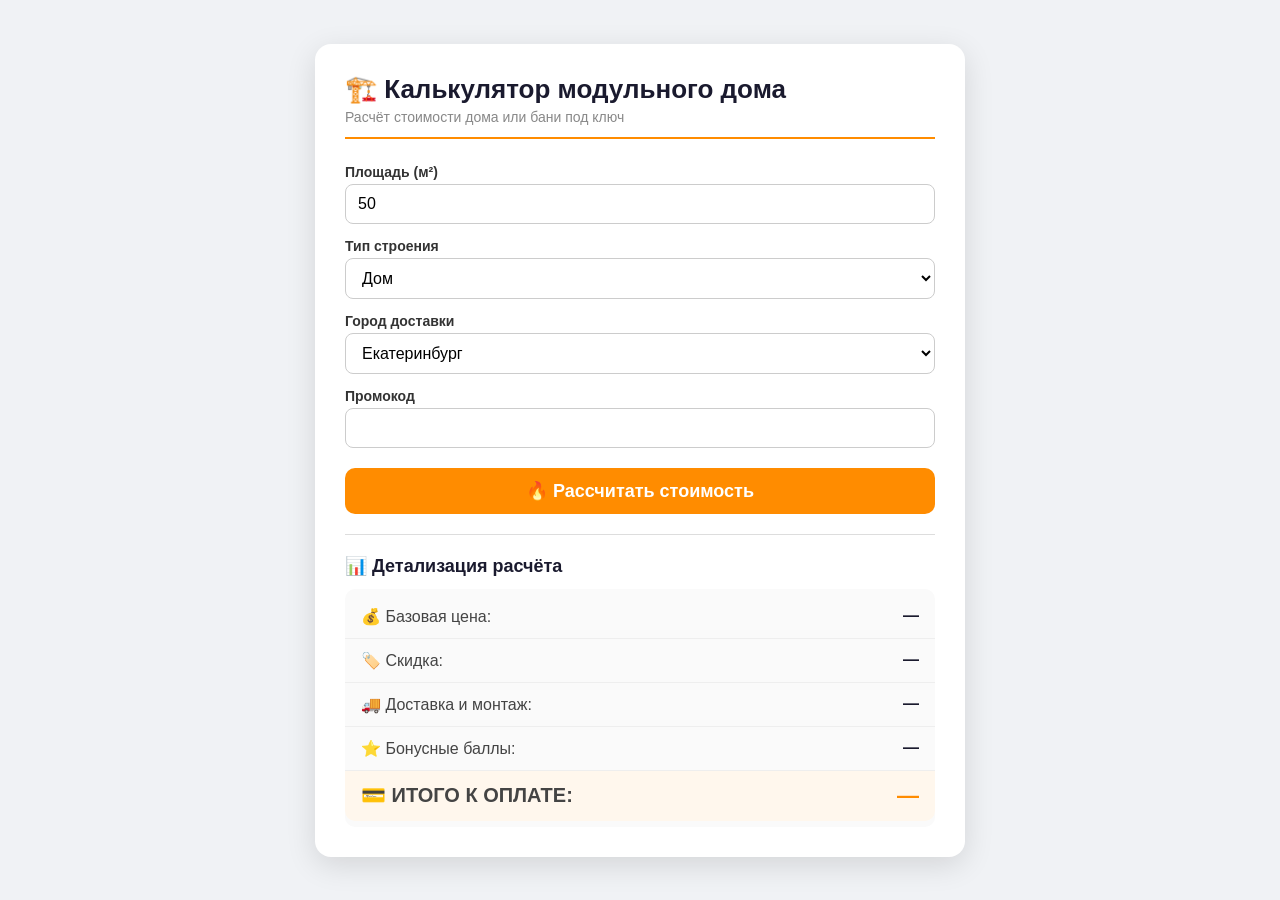
==== Frontend/wwwroot/index.html @ 31e09d64 "semi-final" ====
<!DOCTYPE html>
<html lang="ru">
<head>
    <meta charset="UTF-8" />
    <meta name="viewport" content="width=device-width, initial-scale=1.0" />
    <title>Калькулятор модульного дома</title>
    <link rel="stylesheet" href="style.css" />
</head>
<body>
    <div class="container">
        <h1>🏗️ Калькулятор модульного дома</h1>
        <p class="subtitle">Расчёт стоимости дома или бани под ключ</p>

        <div class="form-group">
            <label>Площадь (м²)</label>
            <input type="number" id="area" value="50" />
        </div>

        <div class="form-group">
            <label>Тип строения</label>
            <select id="type">
                <option value="Дом">Дом</option>
                <option value="Баня">Баня</option>
            </select>
        </div>

        <div class="form-group">
            <label>Город доставки</label>
            <select id="city">
                <option value="Екатеринбург">Екатеринбург</option>
                <option value="Нижний Тагил">Нижний Тагил</option>
                <option value="Каменск-Уральский">Каменск-Уральский</option>
                <option value="Первоуральск">Первоуральск</option>
                <option value="Серов">Серов</option>
                <option value="Новоуральск">Новоуральск</option>
                <option value="Пермь">Пермь</option>
            </select>
        </div>

        <div class="form-group">
            <label>Промокод</label>
            <input type="text" id="promo" value="" />
        </div>

        <button id="calculateBtn">🔥 Рассчитать стоимость</button>

        <hr />
        <h3>📊 Детализация расчёта</h3>
        <div id="result">
            <div class="result-item">
                <span>💰 Базовая цена:</span>
                <span id="basePrice">—</span>
            </div>
            <div class="result-item">
                <span>🏷️ Скидка:</span>
                <span id="discountPercent">—</span>
            </div>
            <div class="result-item">
                <span>🚚 Доставка и монтаж:</span>
                <span id="delivery">—</span>
            </div>
            <div class="result-item">
                <span>⭐ Бонусные баллы:</span>
                <span id="bonus">—</span>
            </div>
            <div class="result-item total">
                <span>💳 ИТОГО К ОПЛАТЕ:</span>
                <span id="total">—</span>
            </div>
        </div>
    </div>

    <script src="script.js"></script>
</body>
</html>
---- Frontend/wwwroot/style.css ----
* {
    box-sizing: border-box;
    margin: 0;
    padding: 0;
}

body {
    font-family: 'Segoe UI', Tahoma, Geneva, Verdana, sans-serif;
    background: #f0f2f5;
    display: flex;
    justify-content: center;
    align-items: center;
    min-height: 100vh;
    padding: 20px;
}

.container {
    max-width: 650px;
    width: 100%;
    background: white;
    padding: 30px;
    border-radius: 16px;
    box-shadow: 0 8px 30px rgba(0, 0, 0, 0.12);
}

h1 {
    font-size: 26px;
    color: #1a1a2e;
    margin-bottom: 4px;
}

.subtitle {
    color: #888;
    font-size: 14px;
    margin-bottom: 25px;
    border-bottom: 2px solid #ff8c00;
    padding-bottom: 12px;
}

h3 {
    font-size: 18px;
    margin: 20px 0 12px 0;
    color: #1a1a2e;
}

hr {
    border: none;
    border-top: 1px solid #ddd;
    margin: 20px 0;
}

.form-group {
    margin-bottom: 14px;
}

.form-group label {
    display: block;
    font-weight: 600;
    font-size: 14px;
    color: #333;
    margin-bottom: 4px;
}

.form-group input {
    width: 100%;
    padding: 10px 12px;
    border: 1px solid #ccc;
    border-radius: 8px;
    font-size: 16px;
    transition: border 0.2s;
}

.form-group input:focus {
    border-color: #ff8c00;
    outline: none;
    box-shadow: 0 0 0 3px rgba(255, 140, 0, 0.15);
}

.form-group select {
    width: 100%;
    padding: 10px 12px;
    border: 1px solid #ccc;
    border-radius: 8px;
    font-size: 16px;
    background: white;
    transition: border 0.2s;
    appearance: auto;
    cursor: pointer;
}

.form-group select:focus {
    border-color: #ff8c00;
    outline: none;
    box-shadow: 0 0 0 3px rgba(255, 140, 0, 0.15);
}

button {
    width: 100%;
    padding: 12px;
    background: #ff8c00;
    color: white;
    font-weight: 700;
    font-size: 18px;
    border: none;
    border-radius: 10px;
    cursor: pointer;
    transition: background 0.2s, transform 0.1s;
    margin-top: 6px;
}

button:hover {
    background: #e67e00;
}

button:active {
    transform: scale(0.98);
}

#result {
    background: #fafafa;
    border-radius: 10px;
    padding: 6px 0;
}

.result-item {
    display: flex;
    justify-content: space-between;
    padding: 12px 16px;
    border-bottom: 1px solid #eee;
    font-size: 16px;
}

.result-item:last-child {
    border-bottom: none;
}

.result-item span:first-child {
    color: #444;
}

.result-item span:last-child {
    font-weight: 600;
    color: #1a1a2e;
}

.result-item.total {
    background: #fff7ed;
    border-radius: 0 0 10px 10px;
    font-size: 20px;
    font-weight: 700;
    color: #ff8c00;
}

.result-item.total span:last-child {
    color: #ff8c00;
    font-size: 22px;
}
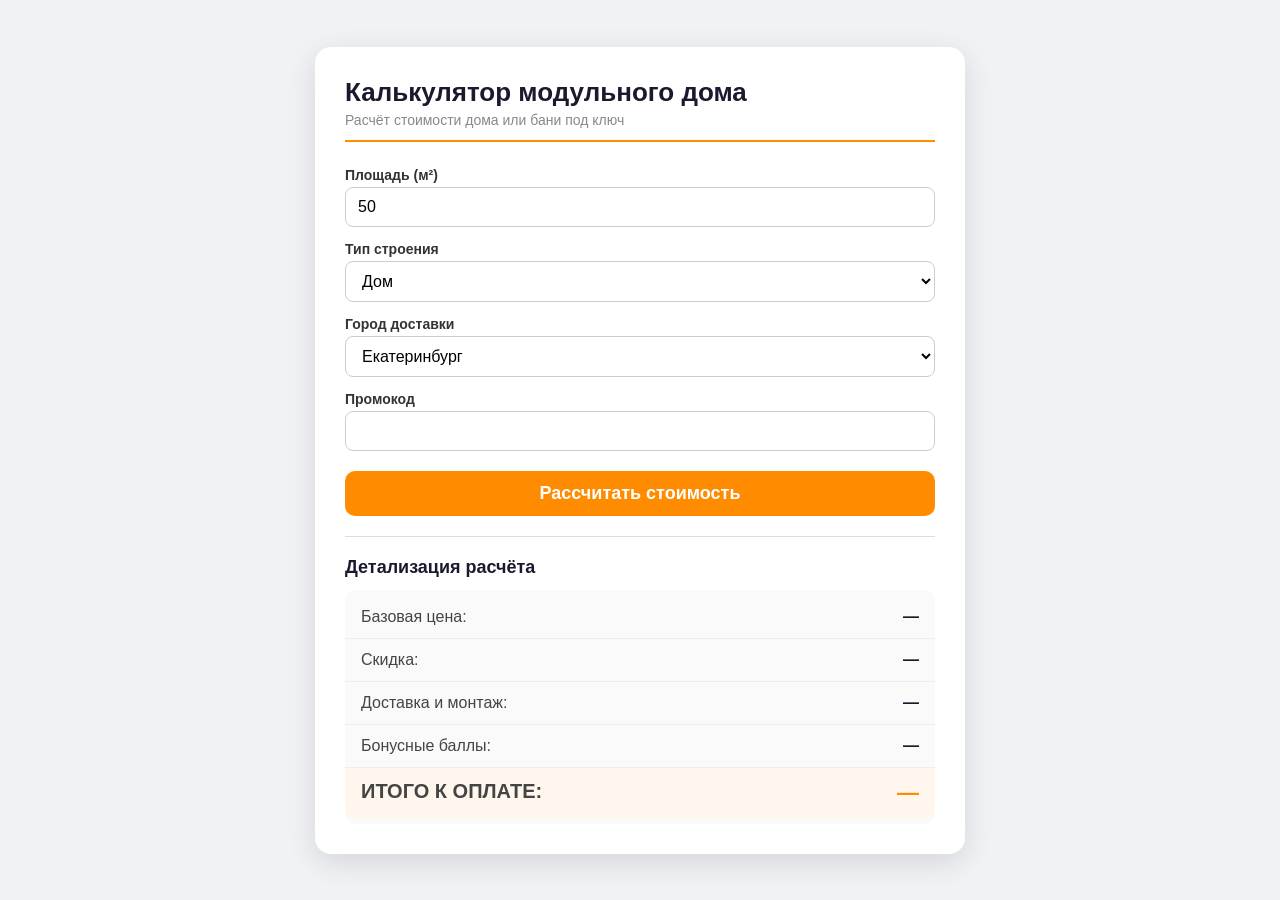
==== commit 6f905499: "Update index.html" ====
--- a/Frontend/wwwroot/index.html
+++ b/Frontend/wwwroot/index.html
@@ -8,7 +8,7 @@
 </head>
 <body>
     <div class="container">
-        <h1>🏗️ Калькулятор модульного дома</h1>
+        <h1>Калькулятор модульного дома</h1>
         <p class="subtitle">Расчёт стоимости дома или бани под ключ</p>
 
         <div class="form-group">
@@ -42,29 +42,29 @@
             <input type="text" id="promo" value="" />
         </div>
 
-        <button id="calculateBtn">🔥 Рассчитать стоимость</button>
+        <button id="calculateBtn">Рассчитать стоимость</button>
 
         <hr />
-        <h3>📊 Детализация расчёта</h3>
+        <h3>Детализация расчёта</h3>
         <div id="result">
             <div class="result-item">
-                <span>💰 Базовая цена:</span>
+                <span>Базовая цена:</span>
                 <span id="basePrice">—</span>
             </div>
             <div class="result-item">
-                <span>🏷️ Скидка:</span>
+                <span>Скидка:</span>
                 <span id="discountPercent">—</span>
             </div>
             <div class="result-item">
-                <span>🚚 Доставка и монтаж:</span>
+                <span>Доставка и монтаж:</span>
                 <span id="delivery">—</span>
             </div>
             <div class="result-item">
-                <span>⭐ Бонусные баллы:</span>
+                <span>Бонусные баллы:</span>
                 <span id="bonus">—</span>
             </div>
             <div class="result-item total">
-                <span>💳 ИТОГО К ОПЛАТЕ:</span>
+                <span>ИТОГО К ОПЛАТЕ:</span>
                 <span id="total">—</span>
             </div>
         </div>
@@ -72,4 +72,4 @@
 
     <script src="script.js"></script>
 </body>
-</html>+</html>
